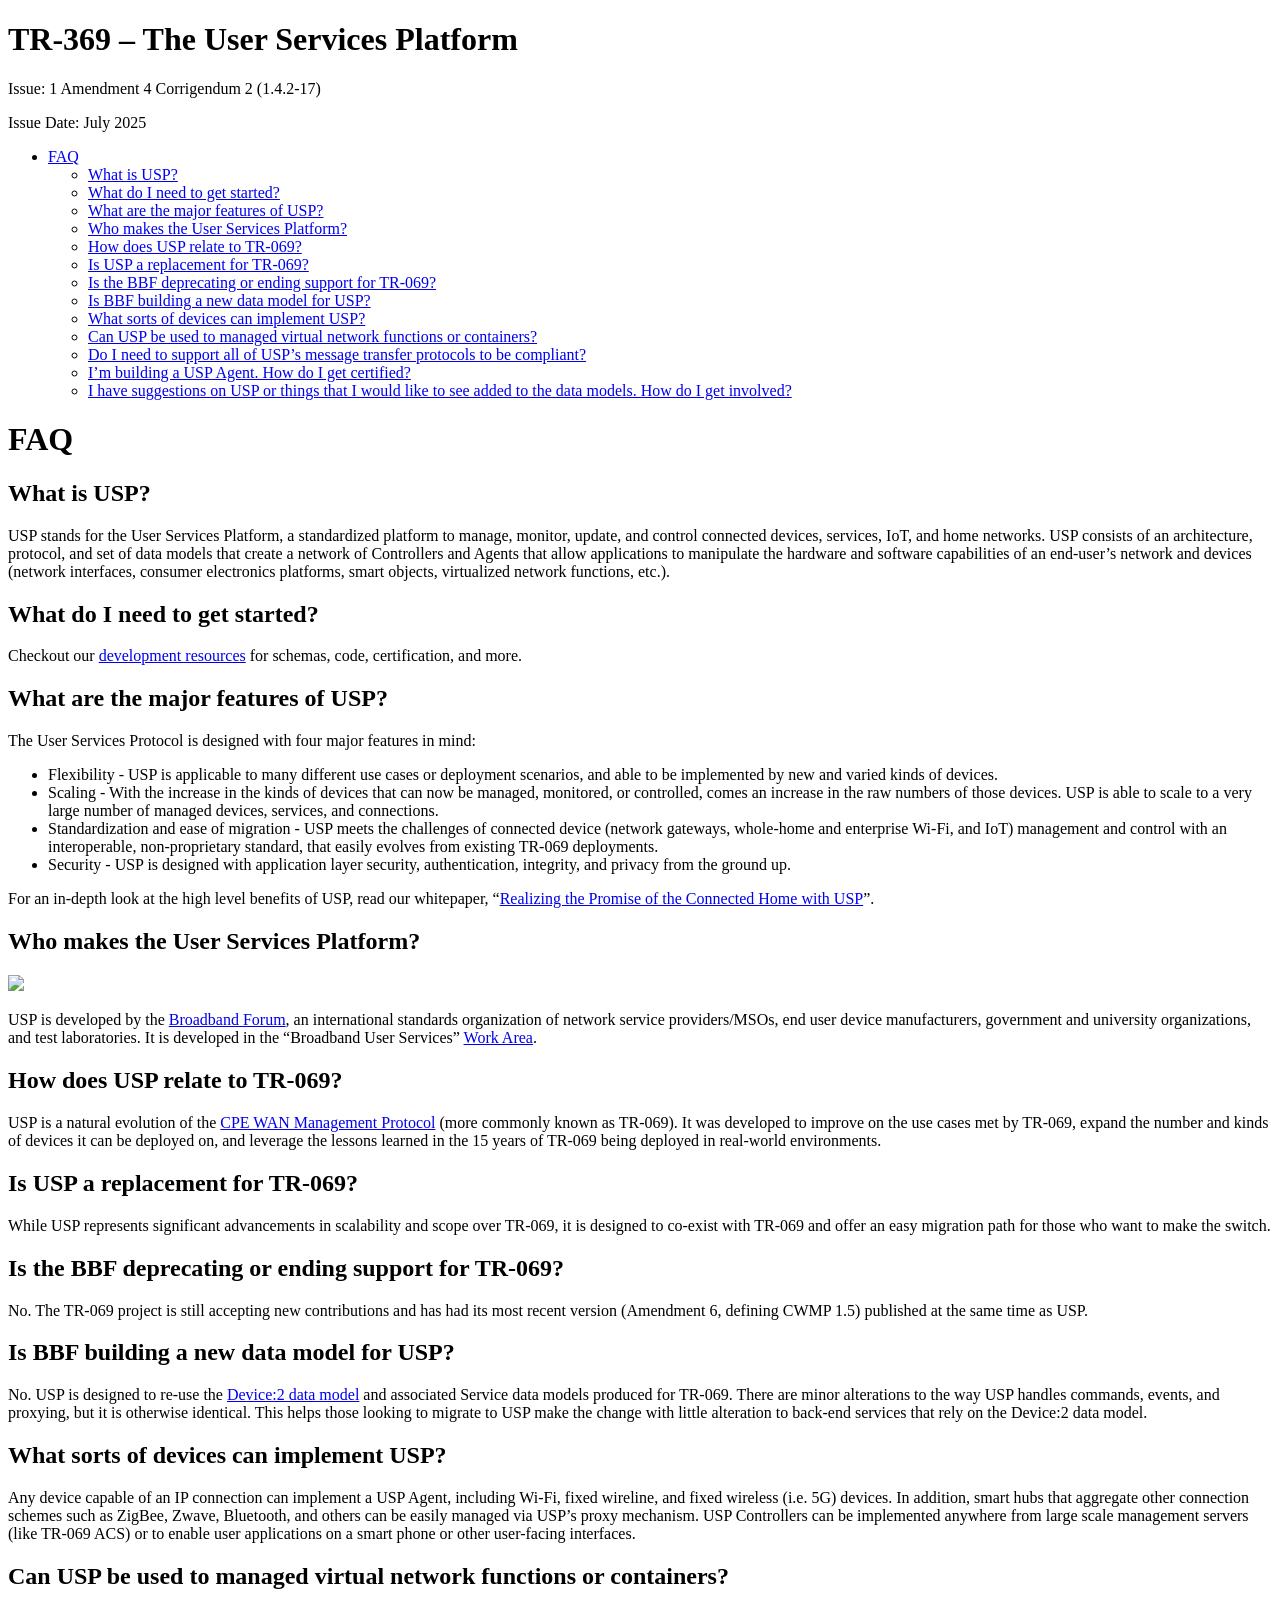
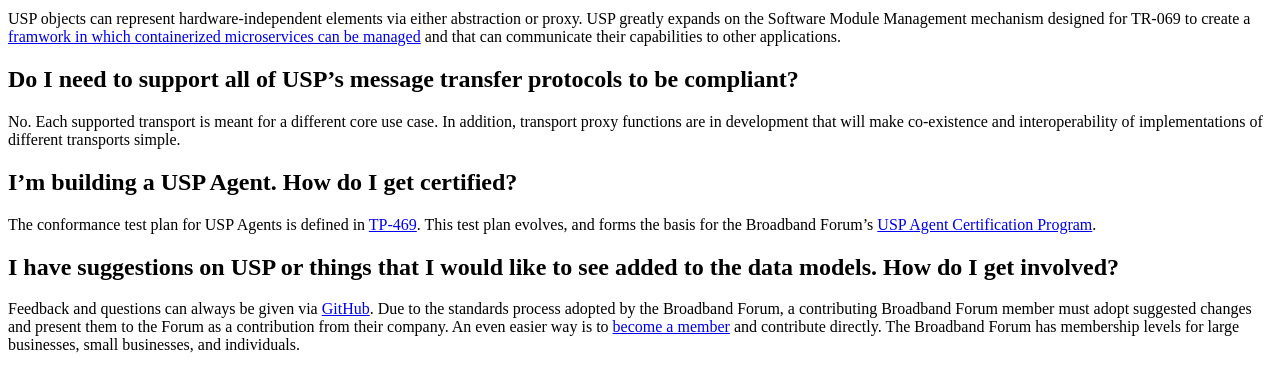
==== docs/faq/index.htm @ 87422225 "2025-07-14: Release 1.4.2" ====
<!DOCTYPE html>
<html xmlns="http://www.w3.org/1999/xhtml" lang="" xml:lang="">
<head>
  <meta charset="utf-8" />
  <meta name="generator" content="pandoc" />
  <meta name="viewport" content="width=device-width, initial-scale=1.0, user-scalable=yes" />
  <meta name="description" content="TR-369 – The User Services Platform:
A standardized protocol to manage, monitor, update, and control
connected devices, IoT endpoints, user services and home networks" />
  <title>BBF – TR-369 – The User Services Platform</title>
  <style>
    code{white-space: pre-wrap;}
    span.smallcaps{font-variant: small-caps;}
    div.columns{display: flex; gap: min(4vw, 1.5em);}
    div.column{flex: auto; overflow-x: auto;}
    div.hanging-indent{margin-left: 1.5em; text-indent: -1.5em;}
    /* The extra [class] is a hack that increases specificity enough to
       override a similar rule in reveal.js */
    ul.task-list[class]{list-style: none;}
    ul.task-list li input[type="checkbox"] {
      font-size: inherit;
      width: 0.8em;
      margin: 0 0.8em 0.2em -1.6em;
      vertical-align: middle;
    }
    .display.math{display: block; text-align: center; margin: 0.5rem auto;}
  </style>
  <link rel="stylesheet" href="bbf.css" />
  <link rel="stylesheet" href="extra.css" />
  <link rel="stylesheet" href="release.css" />
  <!-- Automatic hover links scripts -->
  <script>
  window.addEventListener('DOMContentLoaded', function() {
    var hoverlink = null;

    var elems = document.querySelectorAll('.auto-hoverlink:not(section)');
      for (var i = 0; i < elems.length; i++) {
        var elem = elems[i];

        elem.addEventListener('mouseenter', event => {
          var target = event.target;
          var info_attr = target.attributes.getNamedItem('data-info');
          var anchor_attr = target.attributes.getNamedItem('data-anchor');
          var thing = info_attr ? info_attr.value : target.localName
          /* we check the parent to cover the case where pandoc has moved the
             id from a header to its parent section */
          var anchor = target.id || target.parentElement.id ||
                                    (anchor_attr ? anchor_attr.value : null);

          if (hoverlink) {
            hoverlink.remove();
            hoverlink = null;
          }

          if (!anchor) {
              console.warn('%s %s has no id or data-anchor',
                           thing, target.textContent);
          } else {
            hoverlink = document.createElement('a');
            hoverlink.href = '#' + anchor;
            hoverlink.className = 'hoverlink';
            hoverlink.title = 'Permalink to this ' + thing;
            target.appendChild(hoverlink);
          }
        });

        elem.addEventListener('mouseleave', () => {
          if (hoverlink) {
            setTimeout(function(href) {
              if (hoverlink && hoverlink.href == href) {
                hoverlink.remove();
                hoverlink = null;
              }
            }, 1000, hoverlink.href);
          }
        });
      }
  });
  </script>
  <!-- Automatic hover links styles -->
  <style>
  :root {
      --hoverlink-gap: 0.2em;
      --hoverlink-size: 0.9em;
  }

  .hoverlink {
      text-decoration: none;
  }

  .hoverlink::after {
      position: absolute;
      display: inline-block;
      content: "";
      margin-left: var(--hoverlink-gap);
      width: var(--hoverlink-size);
      height: var(--hoverlink-size);
      background-size: var(--hoverlink-size) var(--hoverlink-size);
      /* https://icon-library.com/images/permalink-icon/permalink-icon-17.jpg
         (resized from 512x512 to 64x64) */
      background-image: url(permalink.png);
  }
  </style>
  <!--[if lt IE 9]>
    <script src="//cdnjs.cloudflare.com/ajax/libs/html5shiv/3.7.3/html5shiv-printshiv.min.js"></script>
  <![endif]-->
</head>
<body>
<div class="main-content">
<header id="title-block-header">
<h1 class="title auto-hoverlink" id="title">TR-369 – The User Services
Platform</h1>
<p class="subtitle">Issue: 1 Amendment 4 Corrigendum 2 <span
class="release"></span></p>
<p class="date">Issue Date: July 2025</p>
</header>
<nav id="SIDEBAR" role="doc-toc">
<ul>
<li><a href="#sec:executive-summary"
id="toc-sec:executive-summary">FAQ</a>
<ul>
<li><a href="#sec:what-is-usp" id="toc-sec:what-is-usp">What is
USP?</a></li>
<li><a href="#sec:what-do-i-need-to-get-started"
id="toc-sec:what-do-i-need-to-get-started">What do I need to get
started?</a></li>
<li><a href="#sec:what-are-the-major-features-of-usp"
id="toc-sec:what-are-the-major-features-of-usp">What are the major
features of USP?</a></li>
<li><a href="#sec:who-makes-the-user-services-platform"
id="toc-sec:who-makes-the-user-services-platform">Who makes the User
Services Platform?</a></li>
<li><a href="#sec:how-does-usp-relate-to-tr-069"
id="toc-sec:how-does-usp-relate-to-tr-069">How does USP relate to
TR-069?</a></li>
<li><a href="#sec:is-usp-a-replacement-for-tr-069"
id="toc-sec:is-usp-a-replacement-for-tr-069">Is USP a replacement for
TR-069?</a></li>
<li><a href="#sec:is-the-bbf-deprecating-or-ending-support-for-tr-069"
id="toc-sec:is-the-bbf-deprecating-or-ending-support-for-tr-069">Is the
BBF deprecating or ending support for TR-069?</a></li>
<li><a href="#sec:is-bbf-building-a-new-data-model-for-usp"
id="toc-sec:is-bbf-building-a-new-data-model-for-usp">Is BBF building a
new data model for USP?</a></li>
<li><a href="#sec:what-sorts-of-devices-can-implement-usp"
id="toc-sec:what-sorts-of-devices-can-implement-usp">What sorts of
devices can implement USP?</a></li>
<li><a
href="#sec:can-usp-be-used-to-managed-virtual-network-functions-or-containers"
id="toc-sec:can-usp-be-used-to-managed-virtual-network-functions-or-containers">Can
USP be used to managed virtual network functions or containers?</a></li>
<li><a
href="#sec:do-i-need-to-support-all-of-usps-message-transfer-protocols-to-be-compliant"
id="toc-sec:do-i-need-to-support-all-of-usps-message-transfer-protocols-to-be-compliant">Do
I need to support all of USP’s message transfer protocols to be
compliant?</a></li>
<li><a href="#sec:im-building-a-usp-agent.-how-do-i-get-certified"
id="toc-sec:im-building-a-usp-agent.-how-do-i-get-certified">I’m
building a USP Agent. How do I get certified?</a></li>
<li><a
href="#sec:i-have-suggestions-on-usp-or-things-that-i-would-like-to-see-added-to-the-data-models.-how-do-i-get-involved"
id="toc-sec:i-have-suggestions-on-usp-or-things-that-i-would-like-to-see-added-to-the-data-models.-how-do-i-get-involved">I
have suggestions on USP or things that I would like to see added to the
data models. How do I get involved?</a></li>
</ul></li>
</ul>
</nav>
<h1 class="unnumbered auto-hoverlink" data-info="header"
id="sec:executive-summary">FAQ</h1>
<h2 class="unnumbered auto-hoverlink" data-info="header"
id="sec:what-is-usp">What is USP?</h2>
<p>USP stands for the User Services Platform, a standardized platform to
manage, monitor, update, and control connected devices, services, IoT,
and home networks. USP consists of an architecture, protocol, and set of
data models that create a network of Controllers and Agents that allow
applications to manipulate the hardware and software capabilities of an
end-user’s network and devices (network interfaces, consumer electronics
platforms, smart objects, virtualized network functions, etc.).</p>
<h2 class="unnumbered auto-hoverlink" data-info="header"
id="sec:what-do-i-need-to-get-started">What do I need to get
started?</h2>
<p>Checkout our <a href="/resources/">development resources</a> for
schemas, code, certification, and more.</p>
<h2 class="unnumbered auto-hoverlink" data-info="header"
id="sec:what-are-the-major-features-of-usp">What are the major features
of USP?</h2>
<p>The User Services Protocol is designed with four major features in
mind:</p>
<ul>
<li>Flexibility - USP is applicable to many different use cases or
deployment scenarios, and able to be implemented by new and varied kinds
of devices.</li>
<li>Scaling - With the increase in the kinds of devices that can now be
managed, monitored, or controlled, comes an increase in the raw numbers
of those devices. USP is able to scale to a very large number of managed
devices, services, and connections.</li>
<li>Standardization and ease of migration - USP meets the challenges of
connected device (network gateways, whole-home and enterprise Wi-Fi, and
IoT) management and control with an interoperable, non-proprietary
standard, that easily evolves from existing TR-069 deployments.</li>
<li>Security - USP is designed with application layer security,
authentication, integrity, and privacy from the ground up.</li>
</ul>
<p>For an in-depth look at the high level benefits of USP, read our
whitepaper, “<a
href="https://www.broadband-forum.org/technical/download/MU-461.pdf">Realizing
the Promise of the Connected Home with USP</a>”.</p>
<h2 class="unnumbered auto-hoverlink" data-info="header"
id="sec:who-makes-the-user-services-platform">Who makes the User
Services Platform?</h2>
<p><img src="./broadband-forum-logo.png" /></p>
<p>USP is developed by the <a
href="http://www.broadband-forum.org">Broadband Forum</a>, an
international standards organization of network service providers/MSOs,
end user device manufacturers, government and university organizations,
and test laboratories. It is developed in the “Broadband User Services”
<a
href="https://www.broadband-forum.org/standards-and-software/downloads/work-areas-projects">Work
Area</a>.</p>
<h2 class="unnumbered auto-hoverlink" data-info="header"
id="sec:how-does-usp-relate-to-tr-069">How does USP relate to
TR-069?</h2>
<p>USP is a natural evolution of the <a
href="https://www.broadband-forum.org/technical/download/TR-069.pdf">CPE
WAN Management Protocol</a> (more commonly known as TR-069). It was
developed to improve on the use cases met by TR-069, expand the number
and kinds of devices it can be deployed on, and leverage the lessons
learned in the 15 years of TR-069 being deployed in real-world
environments.</p>
<h2 class="unnumbered auto-hoverlink" data-info="header"
id="sec:is-usp-a-replacement-for-tr-069">Is USP a replacement for
TR-069?</h2>
<p>While USP represents significant advancements in scalability and
scope over TR-069, it is designed to co-exist with TR-069 and offer an
easy migration path for those who want to make the switch.</p>
<h2 class="unnumbered auto-hoverlink" data-info="header"
id="sec:is-the-bbf-deprecating-or-ending-support-for-tr-069">Is the BBF
deprecating or ending support for TR-069?</h2>
<p>No. The TR-069 project is still accepting new contributions and has
had its most recent version (Amendment 6, defining CWMP 1.5) published
at the same time as USP.</p>
<h2 class="unnumbered auto-hoverlink" data-info="header"
id="sec:is-bbf-building-a-new-data-model-for-usp">Is BBF building a new
data model for USP?</h2>
<p>No. USP is designed to re-use the <a
href="http://usp-data-models.broadband-forum.org">Device:2 data
model</a> and associated Service data models produced for TR-069. There
are minor alterations to the way USP handles commands, events, and
proxying, but it is otherwise identical. This helps those looking to
migrate to USP make the change with little alteration to back-end
services that rely on the Device:2 data model.</p>
<h2 class="unnumbered auto-hoverlink" data-info="header"
id="sec:what-sorts-of-devices-can-implement-usp">What sorts of devices
can implement USP?</h2>
<p>Any device capable of an IP connection can implement a USP Agent,
including Wi-Fi, fixed wireline, and fixed wireless (i.e. 5G) devices.
In addition, smart hubs that aggregate other connection schemes such as
ZigBee, Zwave, Bluetooth, and others can be easily managed via USP’s
proxy mechanism. USP Controllers can be implemented anywhere from large
scale management servers (like TR-069 ACS) or to enable user
applications on a smart phone or other user-facing interfaces.</p>
<h2 class="unnumbered auto-hoverlink" data-info="header"
id="sec:can-usp-be-used-to-managed-virtual-network-functions-or-containers">Can
USP be used to managed virtual network functions or containers?</h2>
<p>USP objects can represent hardware-independent elements via either
abstraction or proxy. USP greatly expands on the Software Module
Management mechanism designed for TR-069 to create a <a
href="/specification/15-index-software-modularization-theory-of-operations.html#sec:software-modularization-theory-of-operations">framwork
in which containerized microservices can be managed</a> and that can
communicate their capabilities to other applications.</p>
<h2 class="unnumbered auto-hoverlink" data-info="header"
id="sec:do-i-need-to-support-all-of-usps-message-transfer-protocols-to-be-compliant">Do
I need to support all of USP’s message transfer protocols to be
compliant?</h2>
<p>No. Each supported transport is meant for a different core use case.
In addition, transport proxy functions are in development that will make
co-existence and interoperability of implementations of different
transports simple.</p>
<h2 class="unnumbered auto-hoverlink" data-info="header"
id="sec:im-building-a-usp-agent.-how-do-i-get-certified">I’m building a
USP Agent. How do I get certified?</h2>
<p>The conformance test plan for USP Agents is defined in <a
href="https://usp-test.broadband-forum.org">TP-469</a>. This test plan
evolves, and forms the basis for the Broadband Forum’s <a
href="https://www.broadband-forum.org/testing-and-certification-programs/bbf-369-usp-certification">USP
Agent Certification Program</a>.</p>
<h2 class="unnumbered auto-hoverlink" data-info="header"
id="sec:i-have-suggestions-on-usp-or-things-that-i-would-like-to-see-added-to-the-data-models.-how-do-i-get-involved">I
have suggestions on USP or things that I would like to see added to the
data models. How do I get involved?</h2>
<p>Feedback and questions can always be given via <a
href="https://github.com/BroadbandForum/usp">GitHub</a>. Due to the
standards process adopted by the Broadband Forum, a contributing
Broadband Forum member must adopt suggested changes and present them to
the Forum as a contribution from their company. An even easier way is to
<a
href="https://www.broadband-forum.org/about-the-broadband-forum/membership/becoming-a-bbf-member">become
a member</a> and contribute directly. The Broadband Forum has membership
levels for large businesses, small businesses, and individuals.</p>
</div>
</body>
</html>
---- docs/faq/release.css ----
/* values defined in this file can be updated when building or deploying */
span.release::before { content: "(1.4.2-17)"; }
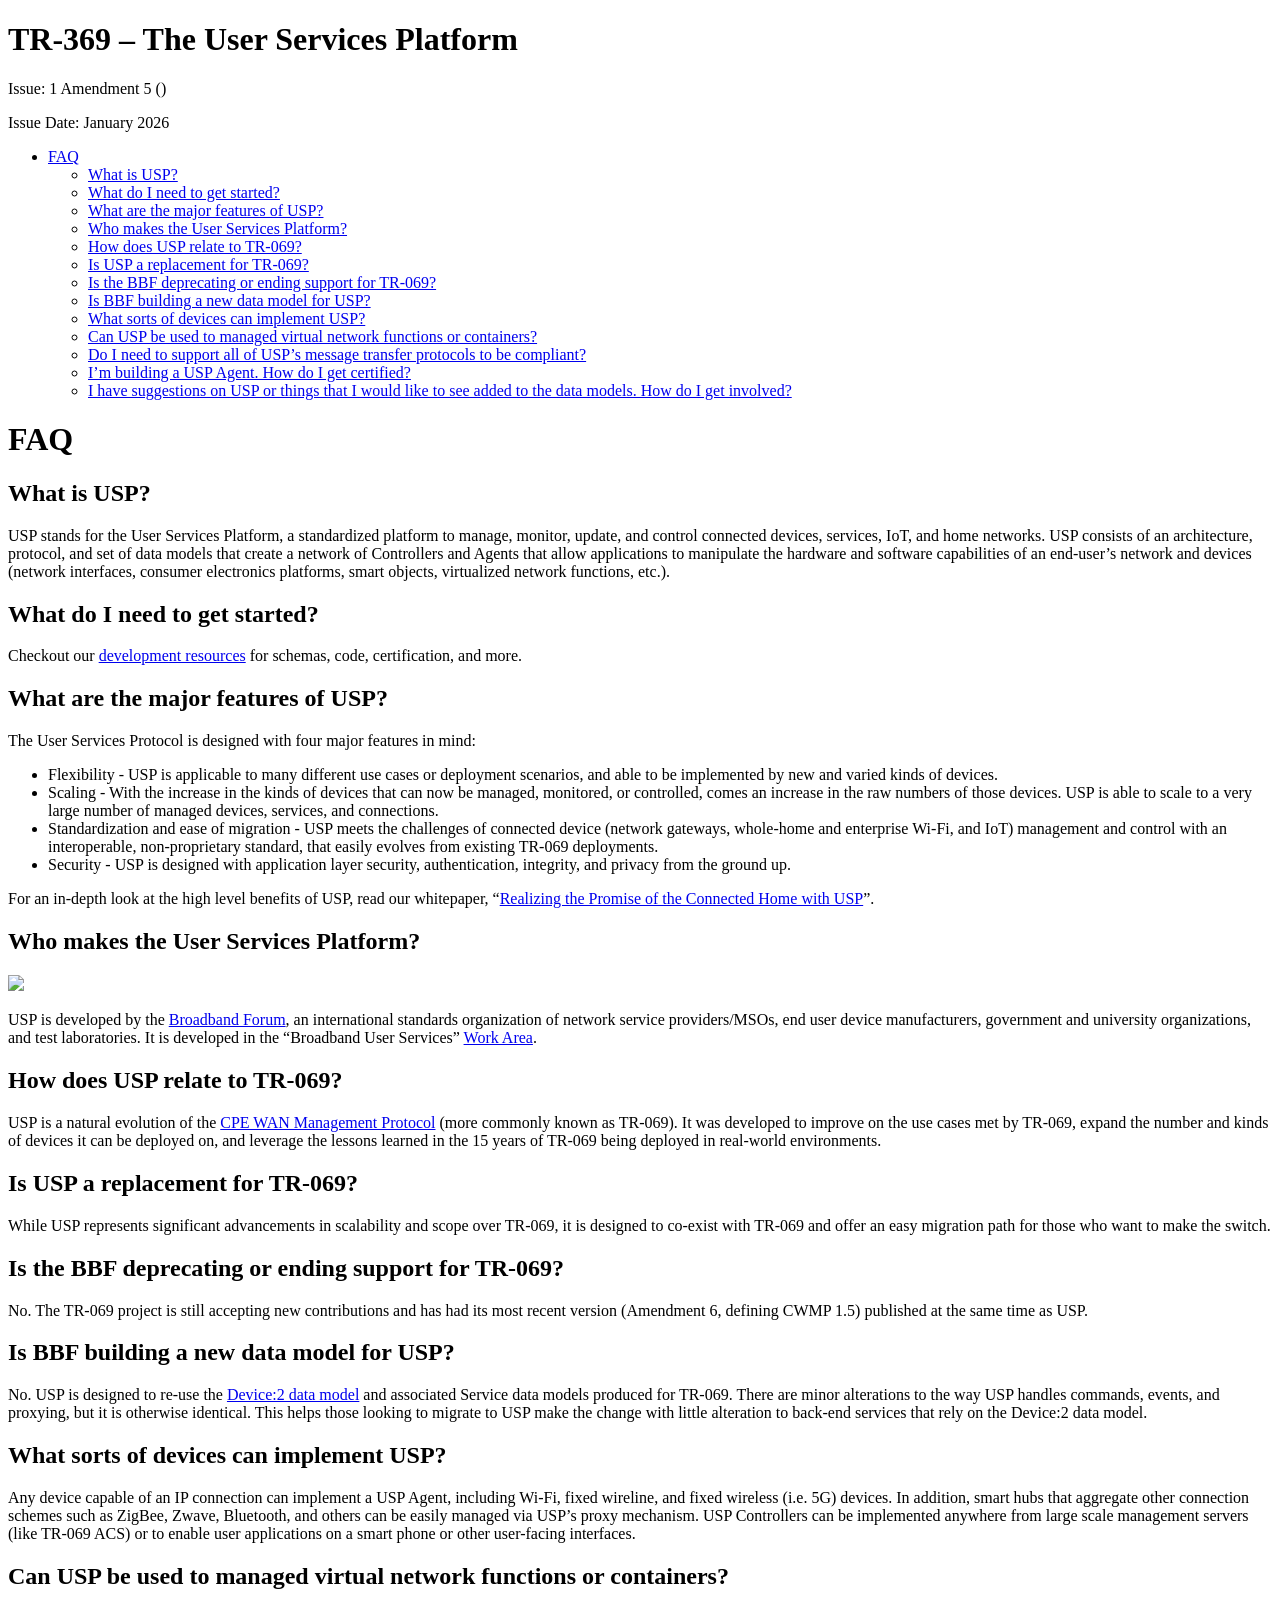
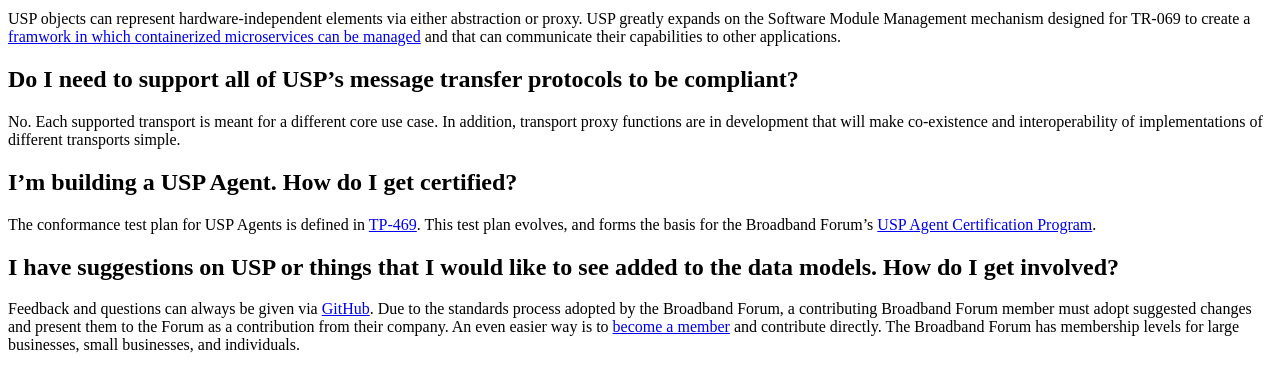
==== commit 0a170872: "2026-01-09: Release 1.5" ====
--- a/docs/faq/index.htm
+++ b/docs/faq/index.htm
@@ -110,9 +110,9 @@
 <header id="title-block-header">
 <h1 class="title auto-hoverlink" id="title">TR-369 – The User Services
 Platform</h1>
-<p class="subtitle">Issue: 1 Amendment 4 Corrigendum 2 <span
+<p class="subtitle">Issue: 1 Amendment 5 <span
 class="release"></span></p>
-<p class="date">Issue Date: July 2025</p>
+<p class="date">Issue Date: January 2026</p>
 </header>
 <nav id="SIDEBAR" role="doc-toc">
 <ul>
--- a/docs/faq/release.css
+++ b/docs/faq/release.css
@@ -1,2 +1,2 @@
 /* values defined in this file can be updated when building or deploying */
-span.release::before { content: "(1.4.2-17)"; }
+span.release::before { content: "()"; }
